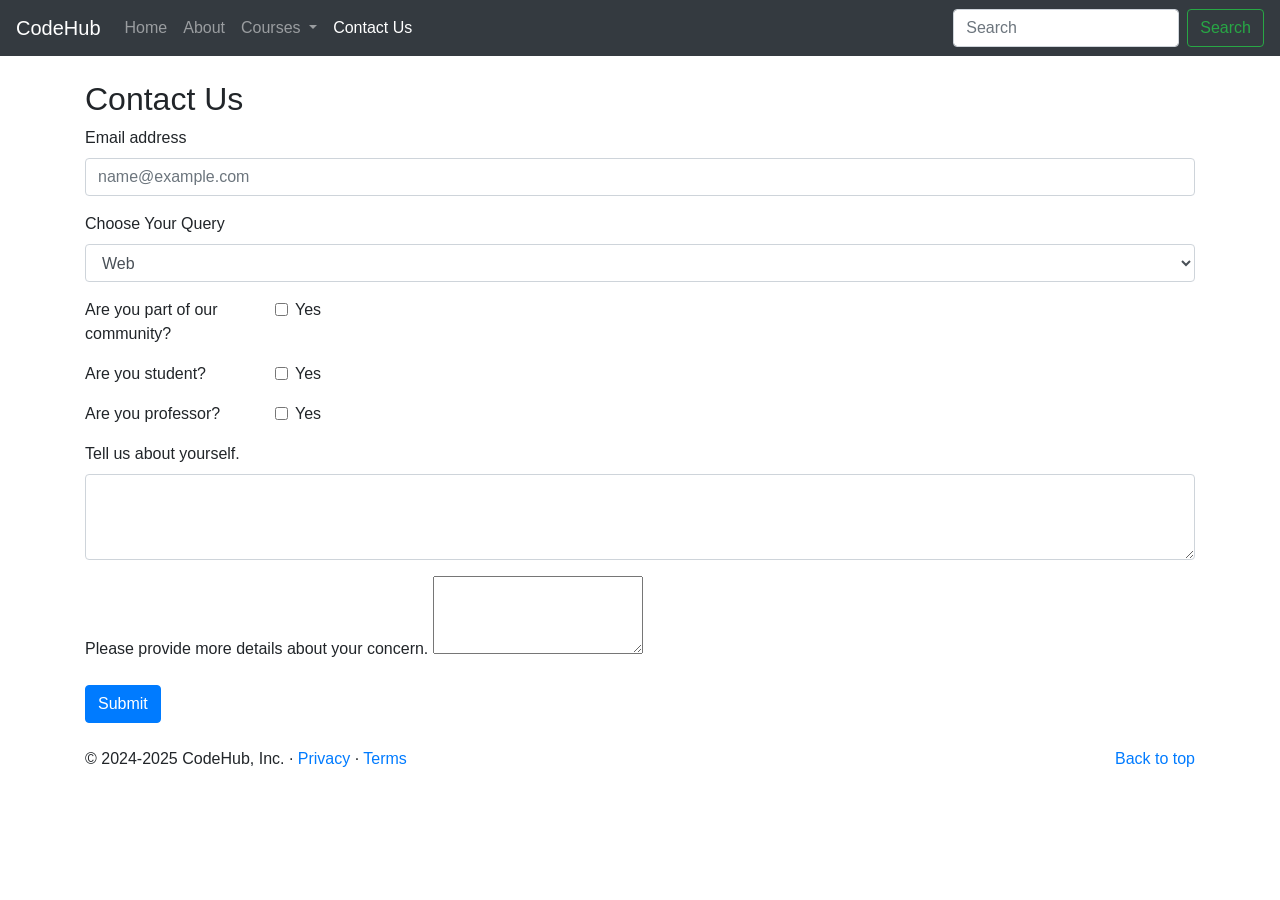
==== contact.html @ 5e63292e "Add files via upload" ====
<!doctype html>
<html lang="en">

<head>
    <!-- Required meta tags -->
    <meta charset="utf-8">
    <meta name="viewport" content="width=device-width, initial-scale=1, shrink-to-fit=no">

    <!-- Bootstrap CSS -->
    <link rel="stylesheet" href="https://cdn.jsdelivr.net/npm/bootstrap@4.4.1/dist/css/bootstrap.min.css"
        integrity="sha384-Vkoo8x4CGsO3+Hhxv8T/Q5PaXtkKtu6ug5TOeNV6gBiFeWPGFN9MuhOf23Q9Ifjh" crossorigin="anonymous">

    <link rel="stylesheet" href="style.css">
    <title>CodeHub</title>
</head>

<body>
    <nav class="navbar navbar-expand-lg navbar-dark bg-dark">
        <a class="navbar-brand" href="#">CodeHub</a>
        <button class="navbar-toggler" type="button" data-toggle="collapse" data-target="#navbarSupportedContent"
            aria-controls="navbarSupportedContent" aria-expanded="false" aria-label="Toggle navigation">
            <span class="navbar-toggler-icon"></span>
        </button>

        <div class="collapse navbar-collapse" id="navbarSupportedContent">
            <ul class="navbar-nav mr-auto">
                <li class="nav-item">
                    <a class="nav-link" href="index.html">Home </a>
                </li>
                <li class="nav-item">
                    <a class="nav-link" href="about.html">About</a>
                </li>
                <li class="nav-item dropdown">
                    <a class="nav-link dropdown-toggle" href="#" id="navbarDropdown" role="button"
                        data-toggle="dropdown" aria-haspopup="true" aria-expanded="false">
                        Courses
                    </a>
                    <div class="dropdown-menu" aria-labelledby="navbarDropdown">
                        <a class="dropdown-item" href="https://www.geeksforgeeks.org/web-development/">Web Development</a>
                        <a class="dropdown-item" href="https://www.geeksforgeeks.org/how-to-get-started-with-game-development/">Game Development</a>
                        <a class="dropdown-item" href="https://www.geeksforgeeks.org/roles-and-responsibilities-of-ui-ux-developer/">Ui/Ux Development</a>
                        <a class="dropdown-item" href="https://www.geeksforgeeks.org/flutter-tutorial/">Flutter Development</a>
                        <a class="dropdown-item" href="https://www.geeksforgeeks.org/introduction-of-mobile-applications/">Mobile Development</a>
                        <div class="dropdown-divider"></div>
                        <a class="dropdown-item" href="contact.html">Write for us</a>
                    </div>
                </li>
                <li class="nav-item active">
                    <a class="nav-link" href="contact.html">Contact Us <span class="sr-only">(current)</span></a>
                </li>
            </ul>
            <form class="form-inline my-2 my-lg-0">
                <input class="form-control mr-sm-2" type="search" placeholder="Search" aria-label="Search">
                <button class="btn btn-outline-success my-2 my-sm-0" type="submit">Search</button>
            </form>
        </div>
    </nav>

    <div class="container my-4">
        <h2>Contact Us</h2>
        <form>
            <div class="form-group">
              <label for="exampleFormControlInput1">Email address</label>
              <input type="email" class="form-control" id="exampleFormControlInput1" placeholder="name@example.com">
            </div>
            <div class="form-group">
              <label for="exampleFormControlSelect1">Choose Your Query</label>
              <select class="form-control" id="exampleFormControlSelect1">
                <option>Web</option>
                <option>Game</option>
                <option>Ui/Ux</option>
                <option>Flutter</option>
                <option>Mobile</option>
                <option>Others</option>
              </select>
            </div>
            <div class="form-group row">
                <div class="col-sm-2">Are you part of our community?</div>
                <div class="col-sm-10">
                  <div class="form-check">
                    <input class="form-check-input" type="checkbox" id="gridCheck1">
                    <label class="form-check-label" for="gridCheck1">
                        Yes
                    </label>
                  </div>
                </div>
              </div>
              <div class="form-group row">
                <div class="col-sm-2">Are you student?</div>
                <div class="col-sm-10">
                  <div class="form-check">
                    <input class="form-check-input" type="checkbox" id="gridCheck2">
                    <label class="form-check-label" for="gridCheck2">
                        Yes
                    </label>
                  </div>
                </div>
              </div>
              <div class="form-group row">
                <div class="col-sm-2">Are you professor?</div>
                <div class="col-sm-10">
                  <div class="form-check">
                    <input class="form-check-input" type="checkbox" id="gridCheck3">
                    <label class="form-check-label" for="gridCheck3">
                        Yes
                    </label>
                  </div>
                </div>
              </div>
              <div class="form-group">
                <label for="exampleFormControlTextarea1">Tell us about yourself.</label>
                <textarea class="form-control" id="exampleFormControlTextarea1" rows="3"></textarea>
              </div>
            <div class="form-group">
              <label for="exampleFormControlTextarea1">Please provide more details about your concern.</label>
              <textarea class="form-control2" id="exampleFormControlTextarea2" rows="3"></textarea>
            </div>
            <button class="btn btn-primary">Submit</button>
          </form>
    </div>

    <footer class="container">
        <p class="float-right"><a href="#">Back to top</a></p>
        <p>© 2024-2025 CodeHub, Inc. · <a href="#">Privacy</a> · <a href="#">Terms</a></p>
      </footer>
   
    <!-- Optional JavaScript -->
    <!-- jQuery first, then Popper.js, then Bootstrap JS -->
    <script src="https://code.jquery.com/jquery-3.4.1.slim.min.js"
        integrity="sha384-J6qa4849blE2+poT4WnyKhv5vZF5SrPo0iEjwBvKU7imGFAV0wwj1yYfoRSJoZ+n"
        crossorigin="anonymous"></script>
    <script src="https://cdn.jsdelivr.net/npm/popper.js@1.16.0/dist/umd/popper.min.js"
        integrity="sha384-Q6E9RHvbIyZFJoft+2mJbHaEWldlvI9IOYy5n3zV9zzTtmI3UksdQRVvoxMfooAo"
        crossorigin="anonymous"></script>
    <script src="https://cdn.jsdelivr.net/npm/bootstrap@4.4.1/dist/js/bootstrap.min.js"
        integrity="sha384-wfSDF2E50Y2D1uUdj0O3uMBJnjuUD4Ih7YwaYd1iqfktj0Uod8GCExl3Og8ifwB6"
        crossorigin="anonymous"></script>
</body>
</html>
---- style.css ----
.img-1,
.img-2,
.img-3{
    height: 370px;
}
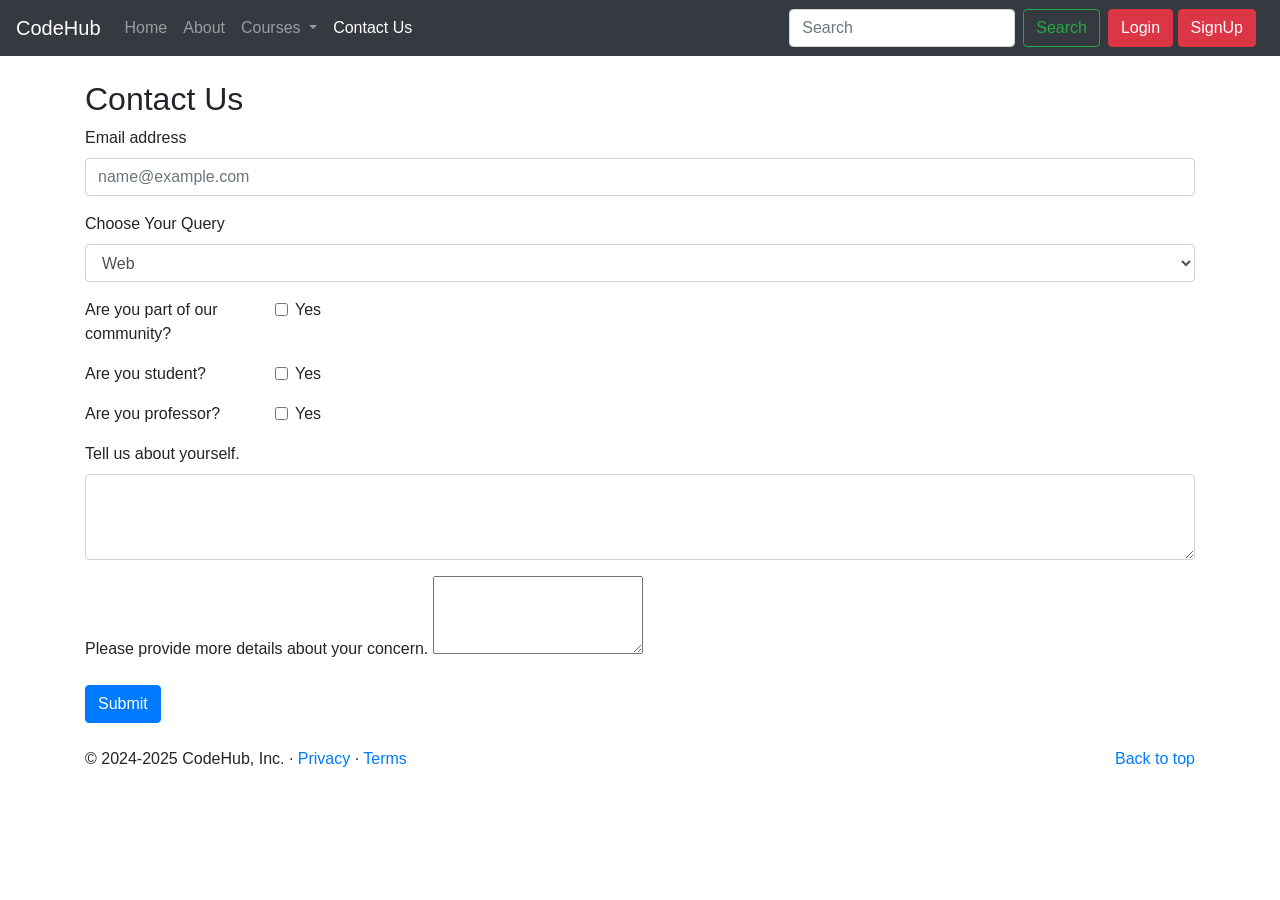
==== commit 178c600e: "Update contact.html" ====
--- a/contact.html
+++ b/contact.html
@@ -53,8 +53,85 @@
                 <input class="form-control mr-sm-2" type="search" placeholder="Search" aria-label="Search">
                 <button class="btn btn-outline-success my-2 my-sm-0" type="submit">Search</button>
             </form>
+            <div class="mx-2">
+                <button class="btn btn-danger" data-toggle="modal" data-target="#loginModal">Login</button>
+                <button class="btn btn-danger" data-toggle="modal" data-target="#signupModal">SignUp</button>
+            </div>
+        </div>
         </div>
     </nav>
+    <!-- Login Modal -->
+  <div class="modal fade" id="loginModal" tabindex="-1" role="dialog" aria-labelledby="loginModalLabel" aria-hidden="true">
+    <div class="modal-dialog" role="document">
+      <div class="modal-content">
+        <div class="modal-header">
+          <h5 class="modal-title" id="loginModalLabel">Login to CodeHub</h5>
+          <button type="button" class="close" data-dismiss="modal" aria-label="Close">
+            <span aria-hidden="true">&times;</span>
+          </button>
+        </div>
+        <div class="modal-body">
+            <form>
+                <div class="form-group">
+                  <label for="exampleInputEmail1">Email address</label>
+                  <input type="email" class="form-control" id="exampleInputEmail1" aria-describedby="emailHelp">
+                  <small id="emailHelp" class="form-text text-muted">We'll never share your email with anyone else.</small>
+                </div>
+                <div class="form-group">
+                  <label for="exampleInputPassword1">Password</label>
+                  <input type="password" class="form-control" id="exampleInputPassword1">
+                </div>
+                <div class="form-group form-check">
+                  <input type="checkbox" class="form-check-input" id="exampleCheck1">
+                  <label class="form-check-label" for="exampleCheck1">Check me out</label>
+                </div>
+                <button type="submit" class="btn btn-primary">Submit</button>
+              </form>
+        </div>
+        <div class="modal-footer">
+          <button type="button" class="btn btn-secondary" data-dismiss="modal">Close</button>
+        </div>
+      </div>
+    </div>
+  </div>
+
+
+  
+  <!-- SignUp Modal -->
+  <div class="modal fade" id="signupModal" tabindex="-1" role="dialog" aria-labelledby="signupModalLabel" aria-hidden="true">
+    <div class="modal-dialog" role="document">
+      <div class="modal-content">
+        <div class="modal-header">
+          <h5 class="modal-title" id="signupModalLabel">Join CodeHub</h5>
+          <button type="button" class="close" data-dismiss="modal" aria-label="Close">
+            <span aria-hidden="true">&times;</span>
+          </button>
+        </div>
+        <div class="modal-body">
+            <form>
+                <div class="form-group">
+                  <label for="exampleInputEmail1">Email address</label>
+                  <input type="email" class="form-control" id="exampleInputEmail1" aria-describedby="emailHelp">
+                  <small id="emailHelp" class="form-text text-muted">We'll never share your email with anyone else.</small>
+                </div>
+                <div class="form-group">
+                  <label for="exampleInputPassword1">Password</label>
+                  <input type="password" class="form-control" id="exampleInputPassword1">
+                </div>
+                <div class="form-group">
+                    <label for="cexampleInputPassword1">Confirm Password</label>
+                    <input type="password" class="form-control" id="cexampleInputPassword1">
+                  </div>
+                <button type="submit" class="btn btn-primary">Create Account</button>
+              </form>
+        </div>
+        <div class="modal-footer">
+          <button type="button" class="btn btn-secondary" data-dismiss="modal">Close</button>
+        </div>
+      </div>
+    </div>
+  </div>
+  
 
     <div class="container my-4">
         <h2>Contact Us</h2>
@@ -136,4 +213,4 @@
         integrity="sha384-wfSDF2E50Y2D1uUdj0O3uMBJnjuUD4Ih7YwaYd1iqfktj0Uod8GCExl3Og8ifwB6"
         crossorigin="anonymous"></script>
 </body>
-</html>+</html>
